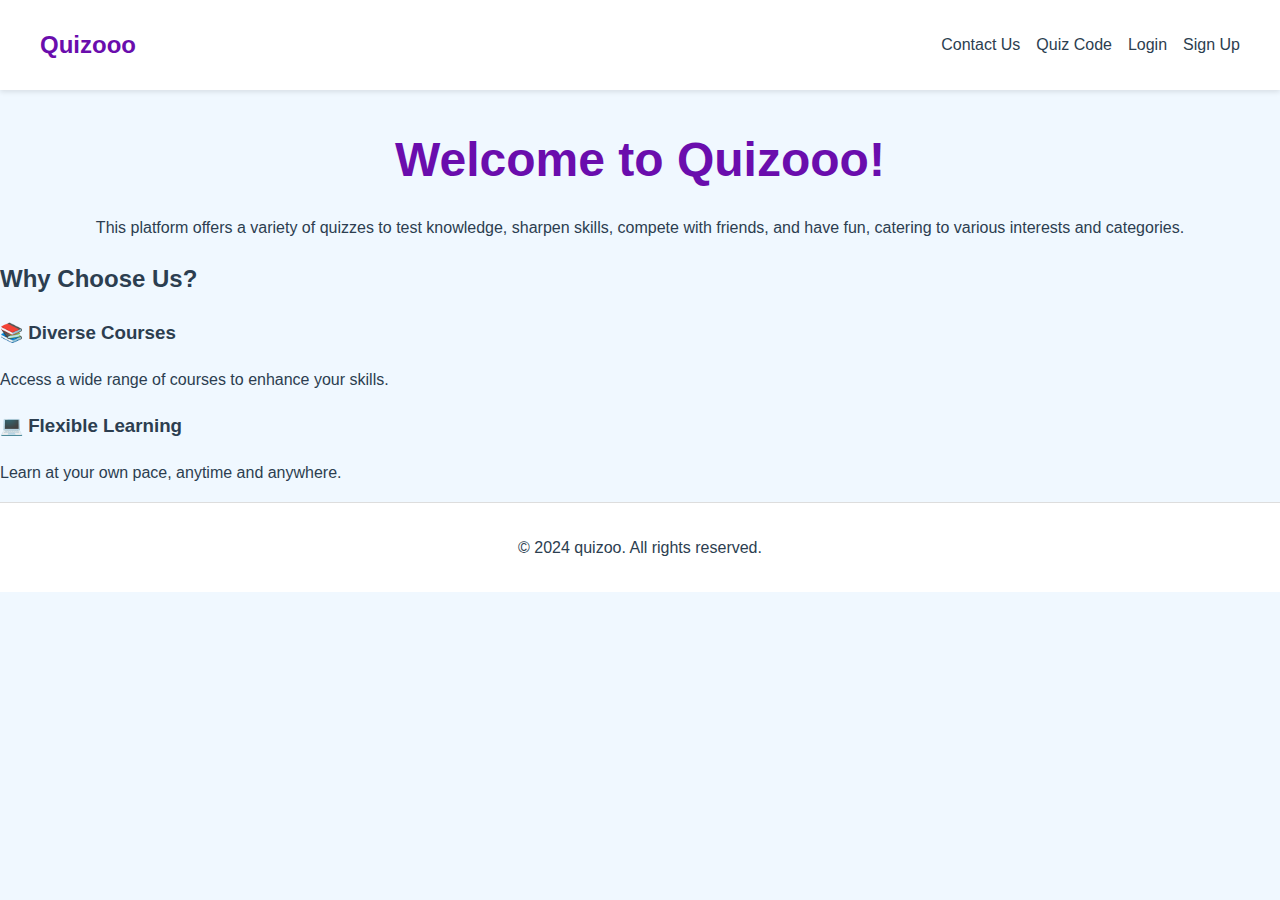
==== projectoo/target/projectoo/index.html @ 324f3086 "trying to resolve merge conflict" ====
<!DOCTYPE html>
<html lang="en">

<head>
	<meta charset="UTF-8">
	<meta name="viewport" content="width=device-width, initial-scale=1.0">
	<title>Welcome to E-Learning</title>
	<link rel="stylesheet" href="indexStyle.css">
	<link href="https://fonts.googleapis.com/css2?family=Roboto:wght@400;700&display=swap" rel="stylesheet">
</head>

<body>
<header>
        <nav>
            <div class="logo">Quizooo</div>
            <ul>
                <li><a href="#contact">Contact Us</a></li>
                <li><a href="enterCode.jsp">Quiz Code</a></li>
                <li><a href="Login.jsp">Login</a></li>
                <li><a href="Register.jsp">Sign Up</a></li>
            </ul>
            
        </nav>
    </header>
	<div class="container">
		<h1>Welcome to Quizooo!</h1>
		<p><center>
			This platform offers a variety of quizzes to test knowledge, sharpen skills, compete with friends, and have fun, catering to various interests and categories.
		</center></p>

		<div class="features">
			<h2>Why Choose Us?</h2>
			<div class="feature">
				<h3>📚 Diverse Courses</h3>
				<p>Access a wide range of courses to enhance your skills.</p>
			</div>
			
			<div class="feature">
				<h3>💻 Flexible Learning</h3>
				<p>Learn at your own pace, anytime and anywhere.</p>
			</div>
		</div>

		<footer>
			<p>&copy; 2024 quizoo. All rights reserved.</p>
		</footer>
	</div>

	<script>
		// Optional: Add a simple animation to the buttons
		const buttons = document.querySelectorAll('.btn');
		buttons.forEach(btn => {
			btn.addEventListener('mouseenter', () => {
				btn.style.transform = 'scale(1.1)';
			});
			btn.addEventListener('mouseleave', () => {
				btn.style.transform = 'scale(1)';
			});
		});
	</script>
</body>

</html>
---- projectoo/target/projectoo/indexStyle.css ----
:root {
  --primary-color: #6a0dad;
  --secondary-color: #ffa500;
  --background-color: #f0f8ff;
  --text-color: #2c3e50;
  --accent-color: #ff6b6b;
}


body {
  font-family: 'Montserrat', sans-serif;
  background-color: var(--background-color);
  color: var(--text-color);
  line-height: 1.6;
  margin: 0;
  padding: 0;
  transition: background-color 0.3s ease;
}


header {
  background-color: #ffffff;
  box-shadow: 0 2px 5px rgba(0, 0, 0, 0.1);
  padding: 1rem 0;
}


nav {
  display: flex;
  justify-content: space-between;
  align-items: center;
  max-width: 1200px;
  margin: 0 auto;
  padding: 0 2rem;
}

.logo {
  font-size: 1.5rem;
  font-weight: bold;
  color: var(--primary-color);
}

nav ul {
  list-style-type: none;
  display: flex;
  gap: 1rem;
}

nav ul li a {
  text-decoration: none;
  color: var(--text-color);
  transition: color 0.3s ease;
}

nav ul li a:hover {
  color: var(--primary-color);
}


main {
  max-width: 1200px;
  margin: 2rem auto;
  padding: 0 2rem;
}

h1 {
  font-size: 3rem;
  text-align: center;
  margin-bottom: 1rem;
  color: var(--primary-color);
}

main > p {
  text-align: center;
  margin-bottom: 2rem;
}


.cta-buttons {
  display: flex;
  justify-content: center;
  gap: 1rem;
  margin-bottom: 3rem;
}

.btn {
  display: inline-block;
  padding: 0.8rem 1.5rem;
  background-color: var(--primary-color);
  color: white;
  text-decoration: none;
  border-radius: 5px;
  font-weight: bold;
  text-transform: uppercase;
  letter-spacing: 1px;
  transition: all 0.3s ease;
}

.btn:hover {
  background-color: var(--secondary-color);
  transform: translateY(-3px);
  box-shadow: 0 4px 10px rgba(0, 0, 0, 0.2);
}

.btn-secondary {
  background-color: var(--secondary-color);
}

.btn-secondary:hover {
  background-color: var(--primary-color);
}


#features {
  margin-top: 4rem;
}

#features h2 {
  text-align: center;
  font-size: 2.5rem;
  margin-bottom: 2rem;
}

#features .feature {
  background-color: white;
  padding: 1.5rem;
  border-radius: 8px;
  box-shadow: 0 4px 6px rgba(0, 0, 0, 0.1);
  transition: transform 0.3s ease, box-shadow 0.3s ease;
  margin-bottom: 1.5rem;
}

#features .feature:hover {
  transform: translateY(-5px);
  box-shadow: 0 6px 12px rgba(0, 0, 0, 0.15);
}

#features .feature h3 {
  color: var(--secondary-color);
  font-size: 1.2rem;
  margin-bottom: 0.5rem;
}


footer {
  text-align: center;
  padding: 1rem 0;
  background-color: white;
  border-top: 1px solid #ddd;
}


@media (max-width: 768px) {
  nav {
    flex-direction: column;
    align-items: flex-start;
  }

  nav ul {
    margin-top: 1rem;
    flex-direction: column;
  }

  .cta-buttons {
    flex-direction: column;
  }

  .btn {
    width: 100%;
    text-align: center;
  }

  h1 {
    font-size: 2.5rem;
  }
}

@media (prefers-color-scheme: dark) {
  :root {
    --background-color: #1a1a2e;
    --text-color: #e0e0e0;
  }

  body {
    background-color: var(--background-color);
  }

  header, footer, #features .feature {
    background-color: #16213e;
  }

  h1, h2, h3 {
    color: var(--secondary-color);
  }
}

/* Animation for page load */
@keyframes fadeIn {
  from { opacity: 0; transform: translateY(20px); }
  to { opacity: 1; transform: translateY(0); }
}

main > * {
  animation: fadeIn 0.5s ease-out forwards;
  opacity: 0;
}

main > *:nth-child(1) { animation-delay: 0.1s; }
main > *:nth-child(2) { animation-delay: 0.2s; }
main > *:nth-child(3) { animation-delay: 0.3s; }
main > *:nth-child(4) { animation-delay: 0.4s; }
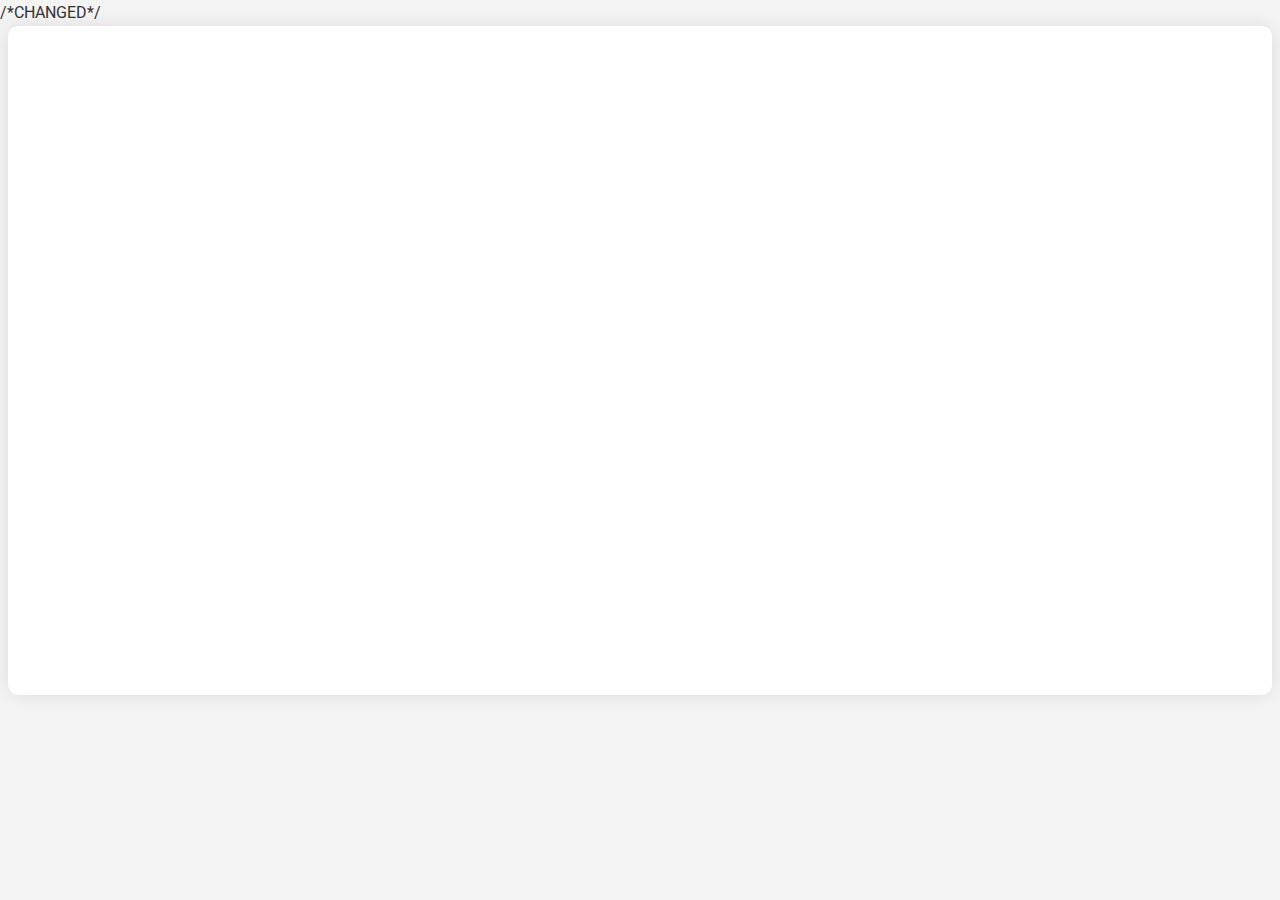
==== commit 8f0424aa: "done" ====
--- a/projectoo/target/projectoo/index.html
+++ b/projectoo/target/projectoo/index.html
@@ -1,3 +1,4 @@
+/*CHANGED*/
 <!DOCTYPE html>
 <html lang="en">
 
@@ -10,23 +11,16 @@
 </head>
 
 <body>
-<header>
-        <nav>
-            <div class="logo">Quizooo</div>
-            <ul>
-                <li><a href="#contact">Contact Us</a></li>
-                <li><a href="enterCode.jsp">Quiz Code</a></li>
-                <li><a href="Login.jsp">Login</a></li>
-                <li><a href="Register.jsp">Sign Up</a></li>
-            </ul>
-            
-        </nav>
-    </header>
 	<div class="container">
 		<h1>Welcome to Quizooo!</h1>
-		<p><center>
+		<p><marque>
 			This platform offers a variety of quizzes to test knowledge, sharpen skills, compete with friends, and have fun, catering to various interests and categories.
-		</center></p>
+		</marque></p>
+
+		<div class="cta-buttons">
+			<a href="Login.jsp" class="btn">Login</a>
+			<a href="Register.jsp" class="btn">Register</a>
+		</div>
 
 		<div class="features">
 			<h2>Why Choose Us?</h2>
@@ -42,7 +36,7 @@
 		</div>
 
 		<footer>
-			<p>&copy; 2024 quizoo. All rights reserved.</p>
+			<p>&copy; 2024 E-Learning Platform. All rights reserved.</p>
 		</footer>
 	</div>
 
--- a/projectoo/target/projectoo/indexStyle.css
+++ b/projectoo/target/projectoo/indexStyle.css
@@ -1,211 +1,202 @@
+/*CHANGED*/
+/* Global Styles */
 :root {
-  --primary-color: #6a0dad;
-  --secondary-color: #ffa500;
-  --background-color: #f0f8ff;
-  --text-color: #2c3e50;
-  --accent-color: #ff6b6b;
-}
-
-
-body {
-  font-family: 'Montserrat', sans-serif;
-  background-color: var(--background-color);
-  color: var(--text-color);
-  line-height: 1.6;
-  margin: 0;
-  padding: 0;
-  transition: background-color 0.3s ease;
-}
-
-
-header {
-  background-color: #ffffff;
-  box-shadow: 0 2px 5px rgba(0, 0, 0, 0.1);
-  padding: 1rem 0;
-}
-
-
-nav {
-  display: flex;
-  justify-content: space-between;
-  align-items: center;
-  max-width: 1200px;
-  margin: 0 auto;
-  padding: 0 2rem;
-}
-
-.logo {
-  font-size: 1.5rem;
-  font-weight: bold;
-  color: var(--primary-color);
-}
-
-nav ul {
-  list-style-type: none;
-  display: flex;
-  gap: 1rem;
-}
-
-nav ul li a {
-  text-decoration: none;
-  color: var(--text-color);
-  transition: color 0.3s ease;
-}
-
-nav ul li a:hover {
-  color: var(--primary-color);
-}
-
-
-main {
-  max-width: 1200px;
-  margin: 2rem auto;
-  padding: 0 2rem;
-}
-
-h1 {
-  font-size: 3rem;
-  text-align: center;
-  margin-bottom: 1rem;
-  color: var(--primary-color);
-}
-
-main > p {
-  text-align: center;
-  margin-bottom: 2rem;
-}
-
-
-.cta-buttons {
-  display: flex;
-  justify-content: center;
-  gap: 1rem;
-  margin-bottom: 3rem;
-}
-
-.btn {
-  display: inline-block;
-  padding: 0.8rem 1.5rem;
-  background-color: var(--primary-color);
-  color: white;
-  text-decoration: none;
-  border-radius: 5px;
-  font-weight: bold;
-  text-transform: uppercase;
-  letter-spacing: 1px;
-  transition: all 0.3s ease;
-}
-
-.btn:hover {
-  background-color: var(--secondary-color);
-  transform: translateY(-3px);
-  box-shadow: 0 4px 10px rgba(0, 0, 0, 0.2);
-}
-
-.btn-secondary {
-  background-color: var(--secondary-color);
-}
-
-.btn-secondary:hover {
-  background-color: var(--primary-color);
-}
-
-
-#features {
-  margin-top: 4rem;
-}
-
-#features h2 {
-  text-align: center;
-  font-size: 2.5rem;
-  margin-bottom: 2rem;
-}
-
-#features .feature {
-  background-color: white;
-  padding: 1.5rem;
-  border-radius: 8px;
-  box-shadow: 0 4px 6px rgba(0, 0, 0, 0.1);
-  transition: transform 0.3s ease, box-shadow 0.3s ease;
-  margin-bottom: 1.5rem;
-}
-
-#features .feature:hover {
-  transform: translateY(-5px);
-  box-shadow: 0 6px 12px rgba(0, 0, 0, 0.15);
-}
-
-#features .feature h3 {
-  color: var(--secondary-color);
-  font-size: 1.2rem;
-  margin-bottom: 0.5rem;
-}
-
-
-footer {
-  text-align: center;
-  padding: 1rem 0;
-  background-color: white;
-  border-top: 1px solid #ddd;
-}
-
-
-@media (max-width: 768px) {
-  nav {
-    flex-direction: column;
-    align-items: flex-start;
-  }
-
-  nav ul {
-    margin-top: 1rem;
-    flex-direction: column;
-  }
-
+    --primary-color: #4a90e2;
+    --secondary-color: #f39c12;
+    --background-color: #f4f4f4;
+    --text-color: #333;
+    --accent-color: #e74c3c;
+  }
+  
+  body {
+    font-family: 'Roboto', sans-serif;
+    background-color: var(--background-color);
+    color: var(--text-color);
+    line-height: 1.6;
+    margin: 0;
+    padding: 0;
+    transition: background-color 0.3s ease;
+  }
+  
+  .container {
+    max-width: 1200px;
+    margin: 0 auto;
+    padding: 2rem;
+    box-shadow: 0 0 20px rgba(0, 0, 0, 0.1);
+    background-color: white;
+    border-radius: 10px;
+    transform: translateY(0);
+    transition: transform 0.3s ease, box-shadow 0.3s ease;
+  }
+  
+  .container:hover {
+    transform: translateY(-5px);
+    box-shadow: 0 5px 30px rgba(0, 0, 0, 0.2);
+  }
+  
+  h1, h2, h3 {
+    color: var(--primary-color);
+    margin-bottom: 1rem;
+  }
+  
+  h1 {
+    font-size: 3rem;
+    text-align: center;
+    margin-bottom: 2rem;
+    position: relative;
+    overflow: hidden;
+  }
+  
+  h1::after {
+    content: '';
+    position: absolute;
+    bottom: 0;
+    left: 50%;
+    width: 0;
+    height: 3px;
+    background-color: var(--accent-color);
+    transition: width 0.5s ease, left 0.5s ease;
+  }
+  
+  h1:hover::after {
+    width: 100%;
+    left: 0;
+  }
+  
+  p {
+    margin-bottom: 1.5rem;
+  }
+  
+  /* CTA Buttons */
   .cta-buttons {
-    flex-direction: column;
-  }
-
+    display: flex;
+    justify-content: center;
+    gap: 1rem;
+    margin-bottom: 2rem;
+  }
+  
   .btn {
+    display: inline-block;
+    padding: 0.8rem 1.5rem;
+    background-color: var(--primary-color);
+    color: white;
+    text-decoration: none;
+    border-radius: 5px;
+    font-weight: bold;
+    text-transform: uppercase;
+    letter-spacing: 1px;
+    transition: all 0.3s ease;
+    position: relative;
+    overflow: hidden;
+  }
+  
+  .btn::before {
+    content: '';
+    position: absolute;
+    top: 0;
+    left: -100%;
     width: 100%;
+    height: 100%;
+    background-color: rgba(255, 255, 255, 0.2);
+    transition: left 0.3s ease;
+  }
+  
+  .btn:hover {
+    background-color: var(--secondary-color);
+    transform: translateY(-3px);
+    box-shadow: 0 4px 10px rgba(0, 0, 0, 0.2);
+  }
+  
+  .btn:hover::before {
+    left: 100%;
+  }
+  
+  /* Features Section */
+  .features {
+    display: grid;
+    grid-template-columns: repeat(auto-fit, minmax(250px, 1fr));
+    gap: 2rem;
+    margin-top: 3rem;
+  }
+  
+  .feature {
+    background-color: #fff;
+    padding: 1.5rem;
+    border-radius: 8px;
+    box-shadow: 0 4px 6px rgba(0, 0, 0, 0.1);
+    transition: transform 0.3s ease, box-shadow 0.3s ease;
+  }
+  
+  .feature:hover {
+    transform: translateY(-5px);
+    box-shadow: 0 6px 12px rgba(0, 0, 0, 0.15);
+  }
+  
+  .feature h3 {
+    color: var(--secondary-color);
+    font-size: 1.2rem;
+    margin-bottom: 0.5rem;
+  }
+  
+  /* Footer */
+  footer {
     text-align: center;
-  }
-
-  h1 {
-    font-size: 2.5rem;
-  }
-}
-
-@media (prefers-color-scheme: dark) {
-  :root {
-    --background-color: #1a1a2e;
-    --text-color: #e0e0e0;
-  }
-
-  body {
-    background-color: var(--background-color);
-  }
-
-  header, footer, #features .feature {
-    background-color: #16213e;
-  }
-
-  h1, h2, h3 {
-    color: var(--secondary-color);
-  }
-}
-
-/* Animation for page load */
-@keyframes fadeIn {
-  from { opacity: 0; transform: translateY(20px); }
-  to { opacity: 1; transform: translateY(0); }
-}
-
-main > * {
-  animation: fadeIn 0.5s ease-out forwards;
-  opacity: 0;
-}
-
-main > *:nth-child(1) { animation-delay: 0.1s; }
-main > *:nth-child(2) { animation-delay: 0.2s; }
-main > *:nth-child(3) { animation-delay: 0.3s; }
-main > *:nth-child(4) { animation-delay: 0.4s; }+    margin-top: 3rem;
+    padding-top: 1rem;
+    border-top: 1px solid #ddd;
+    font-size: 0.9rem;
+    color: #777;
+  }
+  
+  /* Responsive Design */
+  @media (max-width: 768px) {
+    .container {
+      padding: 1rem;
+    }
+  
+    h1 {
+      font-size: 2.5rem;
+    }
+  
+    .cta-buttons {
+      flex-direction: column;
+    }
+  
+    .btn {
+      width: 100%;
+      text-align: center;
+    }
+  }
+  
+  /* Dark Mode */
+  @media (prefers-color-scheme: dark) {
+    :root {
+      --background-color: #222;
+      --text-color: #f4f4f4;
+    }
+  
+    .container, .feature {
+      background-color: #333;
+    }
+  
+    h1, h2, h3 {
+      color: var(--secondary-color);
+    }
+  }
+  
+  /* Animation for page load */
+  @keyframes fadeIn {
+    from { opacity: 0; transform: translateY(20px); }
+    to { opacity: 1; transform: translateY(0); }
+  }
+  
+  .container > * {
+    animation: fadeIn 0.5s ease-out forwards;
+    opacity: 0;
+  }
+  
+  .container > *:nth-child(1) { animation-delay: 0.1s; }
+  .container > *:nth-child(2) { animation-delay: 0.2s; }
+  .container > *:nth-child(3) { animation-delay: 0.3s; }
+  .container > *:nth-child(4) { animation-delay: 0.4s; }
+  .container > *:nth-child(5) { animation-delay: 0.5s; }